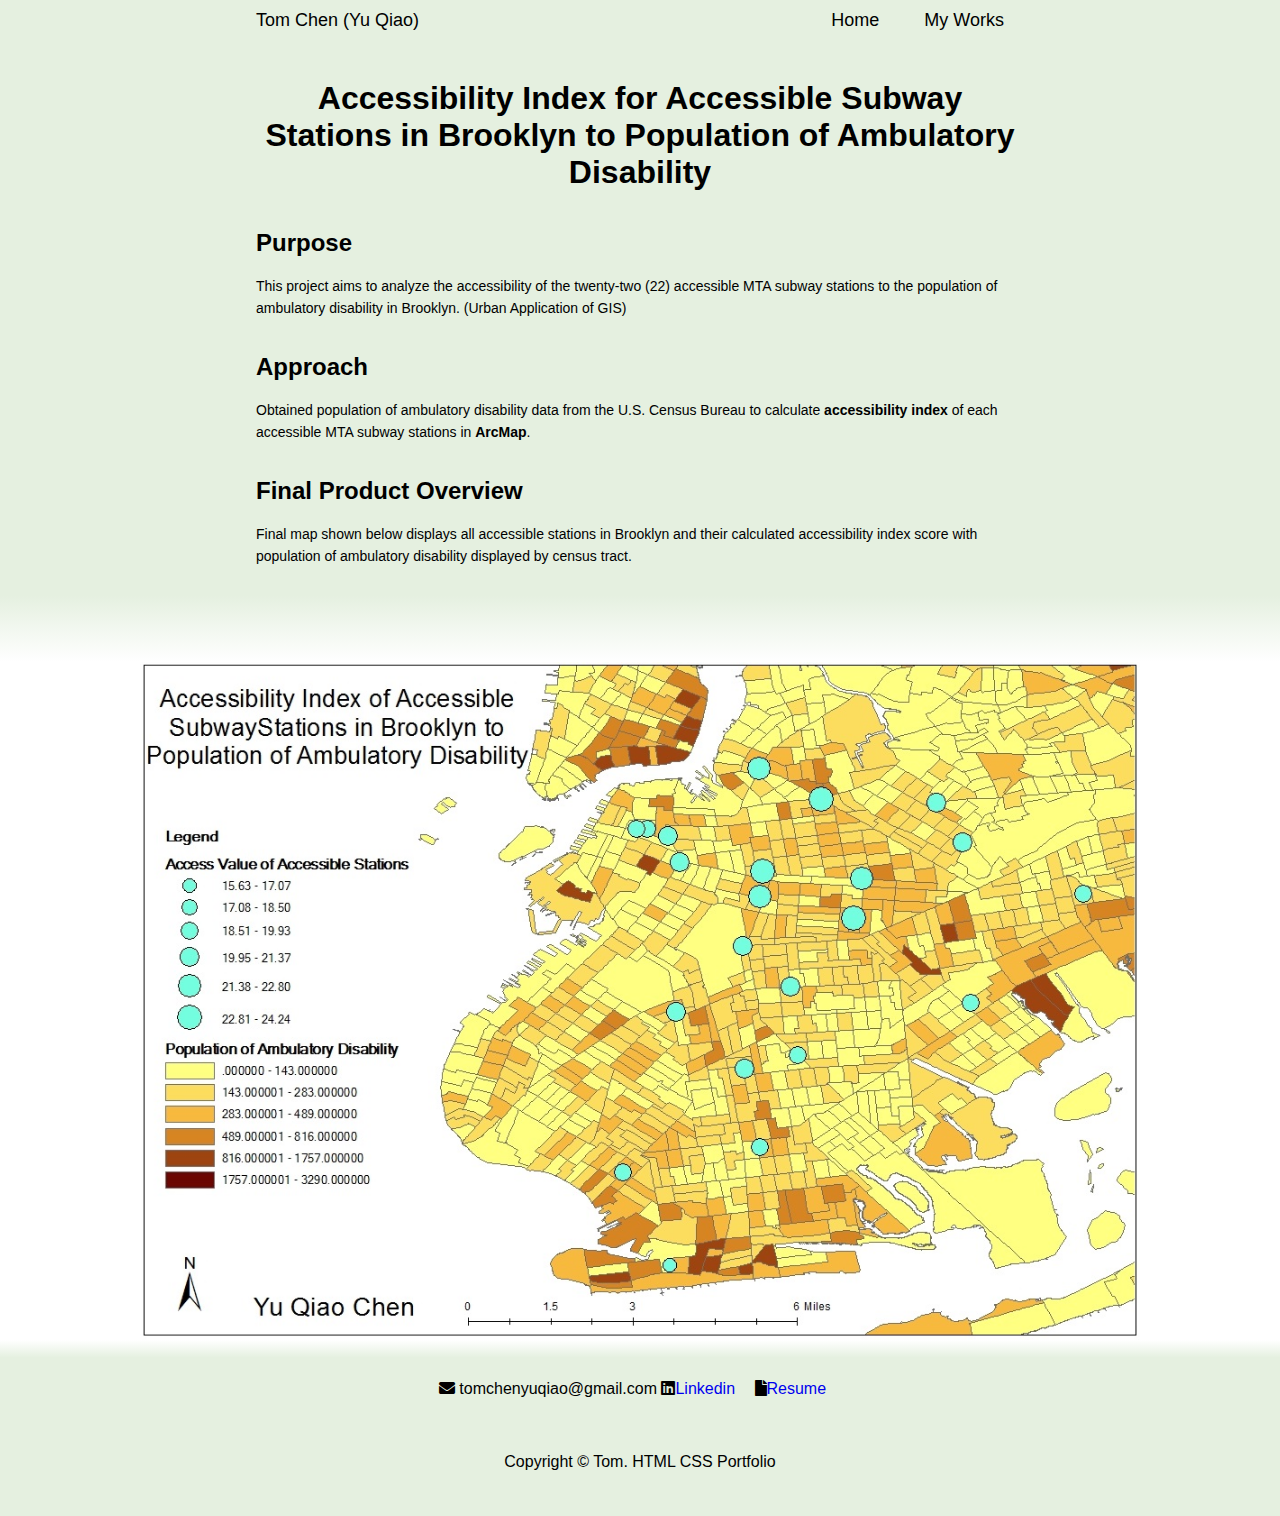
==== accessibility.html @ 97338f31 "Add files via upload" ====
<!DOCTYPE html>
<html lang-"en">
<head>
    <meta charset="UTF-8">
    <meta http-equiv="X-UA-Compatible" content="IE=edge">
    <meta name="viewport" content="width=device-width, initial-scale=1.0">
    <title>Tom Chen. Yu Qiao</title>
    <link rel="stylesheet" href="portfolio_style.css">
    <link rel="stylesheet" href="https://cdnjs.cloudflare.com/ajax/libs/font-awesome/5.15.4/css/all.min.css">

</head>



<body>
    <div id="header">
        <div class="container">
            <nav>
                <p>Tom Chen (Yu Qiao)</p>
                <ul>
                    <li><a href="home_index.html#">Home</a></li>
                    <li><a href="home_index.html#portfolio">My Works</a></li>
                </ul>
            </nav>
        </div>
    </div>
    
    
    <div id="description">
        <div class="photo_container">
            <h1>Accessibility Index for Accessible Subway Stations in Brooklyn to Population of Ambulatory Disability</h1>
            <br>
            <h2>Purpose</h2>
            <br>
            <p>This project aims to analyze the accessibility of the twenty-two (22) accessible MTA subway stations to the population of ambulatory disability in Brooklyn. (Urban Application of GIS)</p>
            <br>
            <h2>Approach</h2>
            <br>
            <p>
            Obtained population of ambulatory disability data from the U.S. Census Bureau to calculate <b>accessibility index</b> of each accessible MTA subway stations in <b>ArcMap</b>. 
            </p>
            <br>
            <h2>Final Product Overview</h2>
            <br>
            <p>
            Final map shown below displays all accessible stations in Brooklyn and their calculated accessibility index score with population of ambulatory disability displayed by census tract.
            </p>
        </div>
    </div>

    <div id="images">
        <div class="container">
            <img src="image/portfolio image/accessibility_index.jpg">
        </div>
    </div>
    
    
    <div id="contact">
        <div class="container">
            <!-- <h1 class="sub-title">Contact Me</h1> -->
            <span><i class="fas fa-solid fa-envelope"></i> tomchenyuqiao@gmail.com</span>
            <span><i class="fab fa-linkedin"></i><a href="https://www.linkedin.com/in/yu-qiao-tom-chen/" target="_blank">Linkedin</a></span>
            <span><i class="fa fa-file"></i><a href="image/resume.pdf" target="_blank">Resume</a></span>                
        </div>
        <div class="copyright">
            <p> Copyright © Tom. HTML CSS Portfolio</p>
        </div>
    </div> 
    
    
<body>
---- portfolio_style.css ----
/* Reset and Global Styles */
* {
    margin: 0;
    padding: 0;
    box-sizing: border-box;
}

body {
    background: #e5f0e0;
    color: #000000;
    /*font-family: Andale Mono, monospace;*/
}

/* Header Section */
#header{
    width: 100%;
    background-position: center;
    font-family: Verdana, sans-serif;
    position: fixed;
    z-index: 1000;
    top: 0;
    left: 0;
}

#header .container {
    padding: 0 20%;
    /*background: linear-gradient(0deg, #e5f0e0, #FFFFFF 100%);*/
    background: #E5F0E0;
    font-size: 18px;
}

nav {
    display: flex;
    align-items: center;
    justify-content: space-between;
    flex-wrap: wrap;
}

nav ul li {
    display: inline-block;
    list-style: none;
    margin: 10px 20px;
}

nav ul li a {
    color: #000000;
    text-decoration: none;
    position: relative;
}

nav ul li a::after {
    content: '';
    width: 0;
    height: 3px;
    background: #296E27;
    position: absolute;
    left: 0;
    bottom: -6px;
    transition: 0.5s;
}

nav ul li a:hover::after {
    width: 100%;
}

/* Description Section */
#description {
    background: linear-gradient(0deg, #FFFFFF, #e5f0e0 10%);
    padding: 80px 20%;
    font-family: Arial, sans-serif;
    
}

#description h1 {
    text-align: center;
    margin-bottom: 20px;
}

#description p {
    font-size: 14px;
    line-height: 1.6;
    margin-bottom: 15px;
}

#description li {
    font-size: 13px;
}







/* Images Section */
#images {
    background: #FFFFFF;
}

#images img {
    margin-left: auto;
    margin-right: auto;
    display: block;
    height: auto;
    width: 1000px;
}

/* PDF Section */
#pdf {
    background: #FFFFFF;
}

#pdf .container {
    display: flex;
    justify-content: center;
    align-items: center;
}

/* Dashboard Section */

#dashboard {
    background-color: white;
    padding: 20px;
}








/* Contact Section */
#contact {
    padding: 20px 20%;
    background: linear-gradient(0deg, #e5f0e0 90%, #FFFFFF 100%);
    font-family: Verdana, sans-serif;
}

#contact h1 {
    margin-bottom: 20px;
    text-align: center;
}

#contact .container {
    padding-top: 20px;
    text-align: center;
}

#contact .container span {
    display: inline-block;
    margin-bottom: 10px;
}

#contact .container span a {
    margin-right: 15px;
    text-decoration: none;
}

.copyright {
    width: 100%;
    text-align: center;
    padding: 25px 0;
    font-weight: 300;
    margin-top: 20px;
}
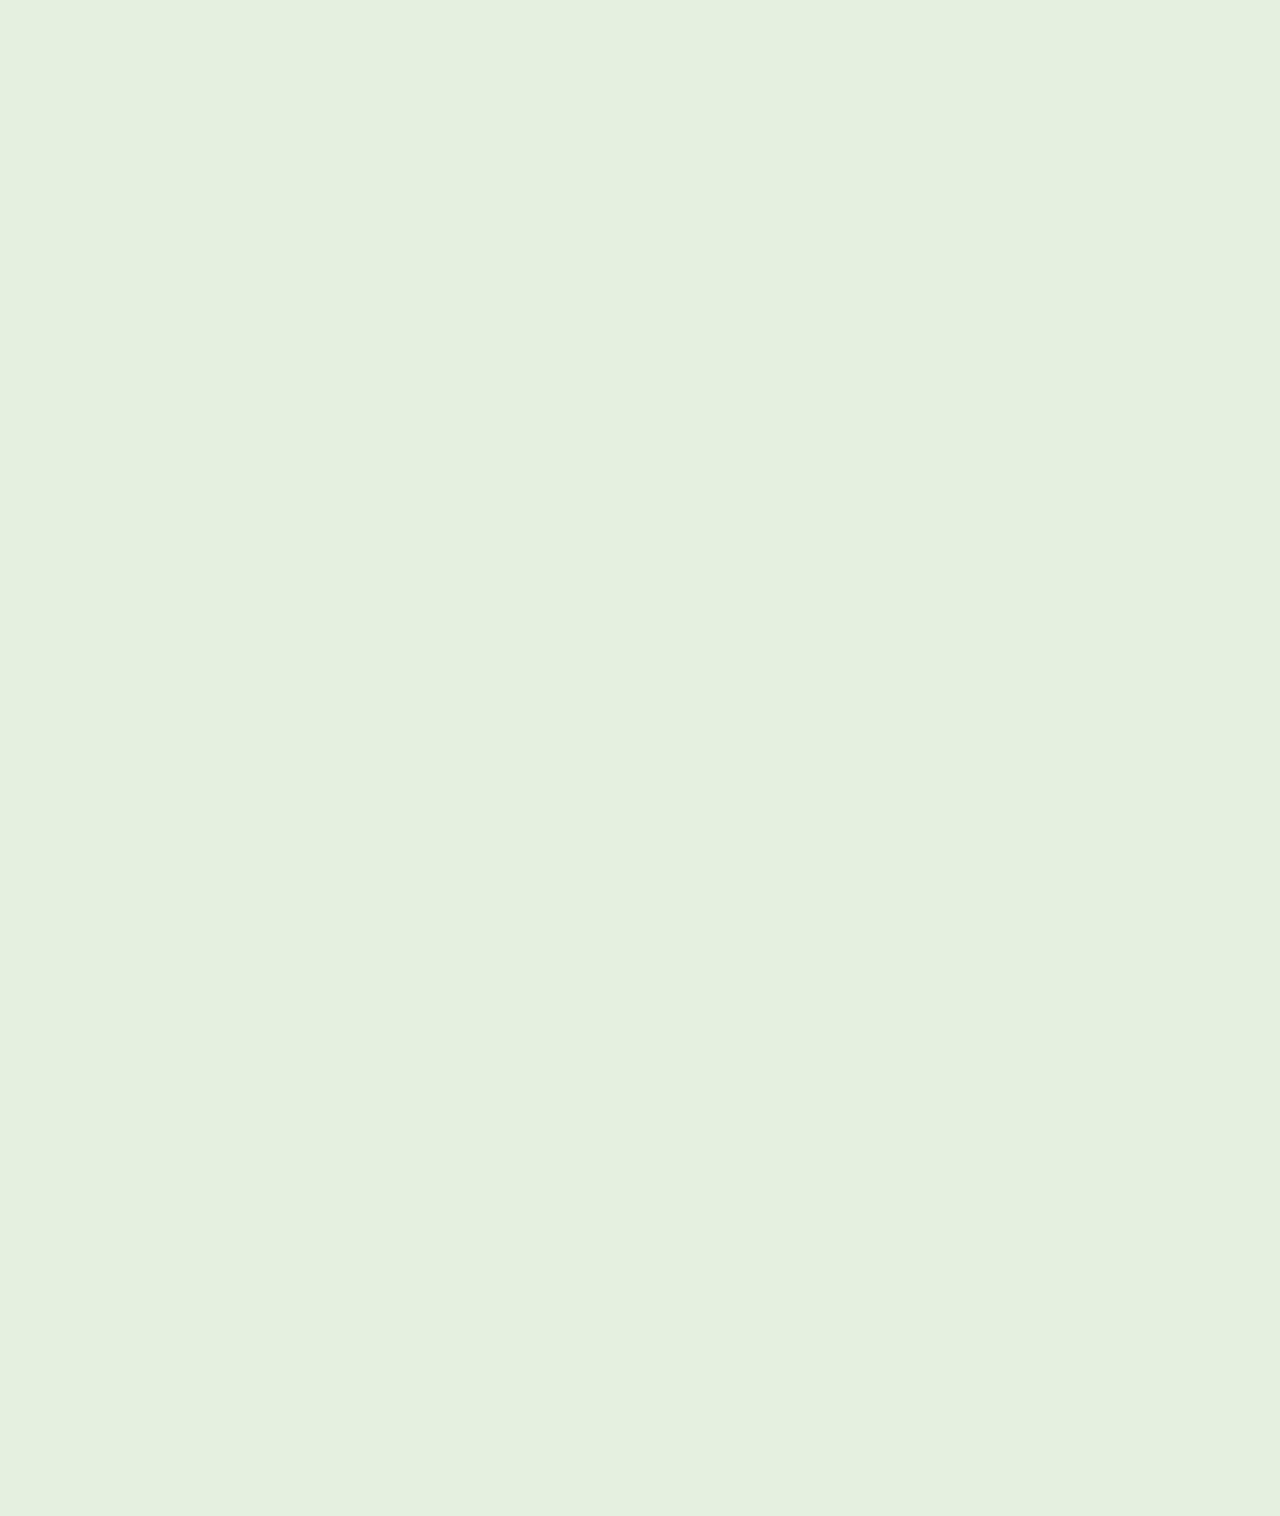
==== commit 45f7efe0: "Add files via upload" ====
--- a/accessibility.html
+++ b/accessibility.html
@@ -5,6 +5,7 @@
     <meta http-equiv="X-UA-Compatible" content="IE=edge">
     <meta name="viewport" content="width=device-width, initial-scale=1.0">
     <title>Tom Chen. Yu Qiao</title>
+    <link href="https://fonts.googleapis.com/css2?family=Nunito:wght@400;600;700&display=swap" rel="stylesheet">
     <link rel="stylesheet" href="portfolio_style.css">
     <link rel="stylesheet" href="https://cdnjs.cloudflare.com/ajax/libs/font-awesome/5.15.4/css/all.min.css">
 
@@ -18,8 +19,8 @@
             <nav>
                 <p>Tom Chen (Yu Qiao)</p>
                 <ul>
-                    <li><a href="home_index.html#">Home</a></li>
-                    <li><a href="home_index.html#portfolio">My Works</a></li>
+                    <li><a href="index.html#">Home</a></li>
+                    <li><a href="index.html#portfolio">My Works</a></li>
                 </ul>
             </nav>
         </div>
--- a/portfolio_style.css
+++ b/portfolio_style.css
@@ -8,8 +8,21 @@
 body {
     background: #e5f0e0;
     color: #000000;
-    /*font-family: Andale Mono, monospace;*/
+    font-family: 'Nunito', sans-serif; /* Set Nunito as the default font */
 }
+
+
+@keyframes fadeIn {
+    from {
+        opacity: 0;
+    }
+    to {
+        opacity: 1;
+    }
+}
+
+
+
 
 /* Header Section */
 #header{
@@ -20,6 +33,8 @@
     z-index: 1000;
     top: 0;
     left: 0;
+    opacity: 0;
+    animation: fadeIn 0.4s ease-in-out forwards;
 }
 
 #header .container {
@@ -68,6 +83,8 @@
     background: linear-gradient(0deg, #FFFFFF, #e5f0e0 10%);
     padding: 80px 20%;
     font-family: Arial, sans-serif;
+    opacity: 0;
+    animation: fadeIn 0.8s ease-in-out forwards;
     
 }
 
@@ -95,6 +112,8 @@
 /* Images Section */
 #images {
     background: #FFFFFF;
+    opacity: 0;
+    animation: fadeIn 1s ease-in-out forwards;
 }
 
 #images img {
@@ -108,6 +127,8 @@
 /* PDF Section */
 #pdf {
     background: #FFFFFF;
+    opacity: 0;
+    animation: fadeIn 1s ease-in-out forwards;
 }
 
 #pdf .container {
@@ -135,6 +156,8 @@
     padding: 20px 20%;
     background: linear-gradient(0deg, #e5f0e0 90%, #FFFFFF 100%);
     font-family: Verdana, sans-serif;
+    opacity: 0;
+    animation: fadeIn 1.2s ease-in-out forwards;
 }
 
 #contact h1 {
